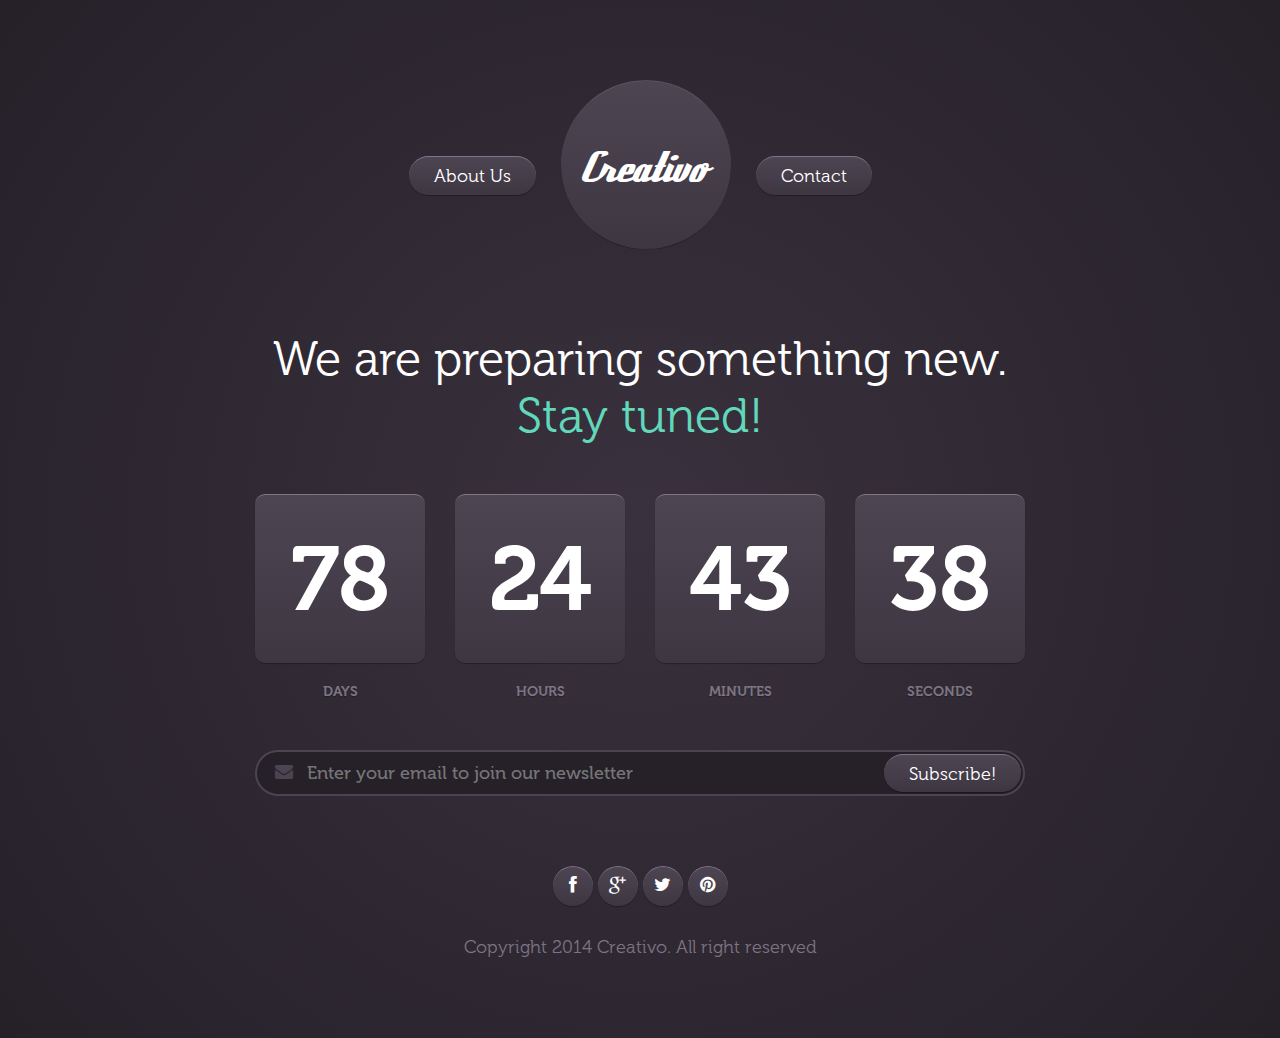
==== index.html @ 31fcd15b "pelucas solidarias1" ====
<!DOCTYPE html>
<html lang="en">
	<head>
		<meta charset="UTF-8">
		<meta http-equiv="X-UA-Compatible" content="IE=edge">
		<meta name="viewport" content="width=device-width, initial-scale=1.0,maximum-scale=1">
		
		<title>Creativo</title>

		<!-- Loading third party fonts -->
		<link href="fonts/font-awesome.min.css" rel="stylesheet" type="text/css">

		<!-- Loading main css file -->
		<link rel="stylesheet" href="style.css">
		
		<!--[if lt IE 9]>
		<script src="js/ie-support/html5.js"></script>
		<script src="js/ie-support/respond.js"></script>
		<![endif]-->

	</head>


	<body>
		
		<div class="site-content">
			
			<header class="site-header">
				<div class="container shrinked">
					<a href="about.html" class="button">About Us</a>
					<h1 class="logo"><a href="index.html">Creativo</a></h1>
					<a href="contact.html" class="button">Contact</a>
				</div>	<!-- .container -->
			</header> <!-- .site-header -->

			<main class="main-content">
				<div class="container shrinked">
					<h1 class="section-title center-aligned">We are preparing something new. <br> <span>Stay tuned!</span></h1>

					<div class="counter-wrap" data-date-target="Feb 31, 2015 10:00:00">
						<div class="counter days">
							<div class="number">78</div>
							<div class="caption">Days</div>
						</div> <!-- .counter -->
						<div class="counter hours">
							<div class="number">24</div>
							<div class="caption">Hours</div>
						</div> <!-- .counter -->
						<div class="counter minutes">
							<div class="number">43</div>
							<div class="caption">Minutes</div>
						</div> <!-- .counter -->
						<div class="counter seconds">
							<div class="number">38</div>
							<div class="caption">Seconds</div>
						</div> <!-- .counter -->
					</div> <!-- .counter-wrap -->

				</div>	<!-- .container -->
			</main> <!-- .main-content -->

			<footer class="site-footer">
				<div class="container shrinked">
					
					<form action="#" class="subscribe-form">
						<input type="text" placeholder="Enter your email to join our newsletter">
						<i class="fa fa-envelope"></i>
						<input type="submit" value="Subscribe!">
					</form> <!-- .subscribe-form -->
					
					<div class="social-links">
						<a href="#"><i class="fa fa-facebook"></i></a>
						<a href="#"><i class="fa fa-google-plus"></i></a>
						<a href="#"><i class="fa fa-twitter"></i></a>
						<a href="#"><i class="fa fa-pinterest"></i></a>
					</div> <!-- .social-links -->

					<div class="colophon">Copyright 2014 Creativo. All right reserved</div>

				</div>	<!-- .container -->
			</footer> <!-- .site-footer -->

		</div>

		<script src="js/jquery-1.11.1.min.js"></script>
		<script src="js/plugins.js"></script>
		<script src="js/app.js"></script>
		
	</body>

</html>
---- style.css ----
/*!
 * Project_Name: Creativo
 * Author: Themezy
 * Email: support@themezy.com
 * Url: http://themezy.com
 */
/*=========================================== 
 * Importing CSS Libraries
 *===========================================*/
article,
aside,
details,
figcaption,
figure,
footer,
header,
hgroup,
nav,
section,
summary {
  display: block; }

audio,
canvas,
video {
  display: inline-block; }

audio:not([controls]) {
  display: none;
  height: 0; }

[hidden], template {
  display: none; }

html {
  background: #fff;
  color: #000;
  -webkit-text-size-adjust: 100%;
  -ms-text-size-adjust: 100%; }

html,
button,
input,
select,
textarea {
  font-family: sans-serif; }

body {
  margin: 0; }

a {
  background: transparent; }
  a:focus {
    outline: thin dotted; }
  a:hover, a:active {
    outline: 0; }

h1 {
  font-size: 2em;
  margin: 0.67em 0; }

h2 {
  font-size: 1.5em;
  margin: 0.83em 0; }

h3 {
  font-size: 1.17em;
  margin: 1em 0; }

h4 {
  font-size: 1em;
  margin: 1.33em 0; }

h5 {
  font-size: 0.83em;
  margin: 1.67em 0; }

h6 {
  font-size: 0.75em;
  margin: 2.33em 0; }

abbr[title] {
  border-bottom: 1px dotted; }

b,
strong {
  font-weight: bold; }

dfn {
  font-style: italic; }

mark {
  background: #ff0;
  color: #000; }

code,
kbd,
pre,
samp {
  font-family: monospace, serif;
  font-size: 1em; }

pre {
  white-space: pre;
  white-space: pre-wrap;
  word-wrap: break-word; }

q {
  quotes: "\201C" "\201D" "\2018" "\2019"; }

q:before,
q:after {
  content: '';
  content: none; }

small {
  font-size: 80%; }

sub,
sup {
  font-size: 75%;
  line-height: 0;
  position: relative;
  vertical-align: baseline; }

sup {
  top: -0.5em; }

sub {
  bottom: -0.25em; }

img {
  border: 0; }

svg:not(:root) {
  overflow: hidden; }

figure {
  margin: 0; }

fieldset {
  border: 1px solid #c0c0c0;
  margin: 0 2px;
  padding: 0.35em 0.625em 0.75em; }

legend {
  border: 0;
  padding: 0;
  white-space: normal; }

button,
input,
select,
textarea {
  font-family: inherit;
  font-size: 100%;
  margin: 0;
  vertical-align: baseline; }

button,
input {
  line-height: normal; }

button,
select {
  text-transform: none; }

button,
html input[type="button"],
input[type="reset"],
input[type="submit"] {
  -webkit-appearance: button;
  cursor: pointer; }

button[disabled],
input[disabled] {
  cursor: default; }

input[type="checkbox"],
input[type="radio"] {
  -moz-box-sizing: border-box;
       box-sizing: border-box;
  padding: 0; }

input[type="search"] {
  -webkit-appearance: textfield;
  -moz-box-sizing: content-box;
  box-sizing: content-box; }

input[type="search"]::-webkit-search-cancel-button,
input[type="search"]::-webkit-search-decoration {
  -webkit-appearance: none; }

button::-moz-focus-inner, input::-moz-focus-inner {
  border: 0;
  padding: 0; }

textarea {
  overflow: auto;
  vertical-align: top; }

table {
  border-collapse: collapse;
  border-spacing: 0; }

*, *:before, *:after {
  -moz-box-sizing: border-box;
       box-sizing: border-box; }

/*
 * Global Styles
 */
body {
  color: #fff;
  font-family: Museo, Raleway, "Open Sans", sans-serif;
  font-size: 18px;
  font-weight: 300;
  line-height: normal;
  background-image: -webkit-radial-gradient(circle, #39323e, #262029);
  background-image: radial-gradient(circle, #39323e, #262029);
  background-size: cover;
  background-atachment: fixed; }

h1, h2, h3, h4, h5, h6 {
  font-weight: 700;
  margin: 0 0 20px; }

hr {
  border: none;
  border-bottom: 1px solid #777; }

ul, ol {
  margin: 0;
  padding-left: 0; }

a {
  text-decoration: none;
  color: #61d8ba; }

address {
  font-style: normal; }

p {
  margin-top: 0; }

form input, form textarea, form select {
  outline: none;
  border: 2px solid #4c4551;
  background: #262029;
  padding: 10px 20px;
  border-radius: 30px; }
form select {
  -webkit-appearance: none;
  -moz-appearance: none;
  appearance: none; }
form textarea {
  resize: vertical; }

.center-aligned {
  text-align: center; }

.right-aligned {
  text-align: right; }

.container.shrinked {
  padding: 0 200px; }
  @media screen and (min-width: 991px) and (max-width: 1200px) {
    .container.shrinked {
      padding: 0 100px; } }
  @media screen and (max-width: 990px) {
    .container.shrinked {
      padding: 0 20px; } }

@font-face {
  font-family: "Deftone Stylus";
  font-weight: normal;
  font-style: normal;
  src: url("fonts/deftone.ttf") format("truetype"); }
@font-face {
  font-family: "Museo";
  font-weight: 300;
  font-style: normal;
  src: url("fonts/Museo300-Regular.otf"); }
@font-face {
  font-family: "Museo";
  font-weight: 500;
  font-style: normal;
  src: url("fonts/Museo500-Regular.otf"); }
@font-face {
  font-family: "Museo";
  font-weight: 700;
  font-style: normal;
  src: url("fonts/Museo700-Regular.otf"); }
/*
 * Reusable Components Style
 */
.button, form input[type="submit"], form button, form input[type="reset"] {
  display: inline-block;
  background-image: -webkit-linear-gradient(#4d4552, #3e3742);
  background-image: linear-gradient(#4d4552, #3e3742);
  padding: 8px 25px;
  border-radius: 20px;
  color: white;
  border-top: 1px solid #817489;
  box-shadow: 0 1px 1px rgba(0, 0, 0, 0.3);
  font-size: 18px;
  font-size: 1em;
  position: relative;
  z-index: 1;
  overlfow: hidden;
  border-left: none;
  border-right: none;
  border-bottom: none;
  outline: none;
  font-weight: 300;
  -webkit-transition: .3s ease;
          transition: .3s ease; }
  .button:focus, form input[type="submit"]:focus, form button:focus, form input[type="reset"]:focus {
    outline: none; }
  .button:hover, form input[type="submit"]:hover, form button:hover, form input[type="reset"]:hover, .button:focus, form input[type="submit"]:focus, form button:focus, form input[type="reset"]:focus {
    background: #61d8ba; }

.container {
  margin-right: auto;
  margin-left: auto;
  padding-left: 15px;
  padding-right: 15px;
  *zoom: 1; }
  .container:after {
    content: " ";
    clear: both;
    display: block;
    overflow: hidden;
    height: 0; }
  @media (min-width: 768px) {
    .container {
      width: 750px; } }
  @media (min-width: 992px) {
    .container {
      width: 970px; } }
  @media (min-width: 1200px) {
    .container {
      width: 1170px; } }

.container-fluid {
  margin-right: auto;
  margin-left: auto;
  padding-left: 15px;
  padding-right: 15px;
  *zoom: 1; }
  .container-fluid:after {
    content: " ";
    clear: both;
    display: block;
    overflow: hidden;
    height: 0; }

.row {
  margin-left: -15px;
  margin-right: -15px;
  *zoom: 1; }
  .row:after {
    content: " ";
    clear: both;
    display: block;
    overflow: hidden;
    height: 0; }

.col-xs-1, .col-sm-1, .col-md-1, .col-lg-1, .col-xs-2, .col-sm-2, .col-md-2, .col-lg-2, .col-xs-3, .col-sm-3, .team, .col-md-3, .col-lg-3, .col-xs-4, .col-sm-4, .col-md-4, .col-lg-4, .col-xs-5, .col-sm-5, .col-md-5, .col-lg-5, .col-xs-6, .team, .col-sm-6, .col-md-6, .col-lg-6, .col-xs-7, .col-sm-7, .col-md-7, .col-lg-7, .col-xs-8, .col-sm-8, .col-md-8, .col-lg-8, .col-xs-9, .col-sm-9, .col-md-9, .col-lg-9, .col-xs-10, .col-sm-10, .col-md-10, .col-lg-10, .col-xs-11, .col-sm-11, .col-md-11, .col-lg-11, .col-xs-12, .col-sm-12, .col-md-12, .col-lg-12 {
  position: relative;
  min-height: 1px;
  padding-left: 15px;
  padding-right: 15px; }

.col-xs-1, .col-xs-2, .col-xs-3, .col-xs-4, .col-xs-5, .col-xs-6, .team, .col-xs-7, .col-xs-8, .col-xs-9, .col-xs-10, .col-xs-11, .col-xs-12 {
  float: left; }

.col-xs-1 {
  width: 8.3333333333%; }

.col-xs-2 {
  width: 16.6666666667%; }

.col-xs-3 {
  width: 25%; }

.col-xs-4 {
  width: 33.3333333333%; }

.col-xs-5 {
  width: 41.6666666667%; }

.col-xs-6, .team {
  width: 50%; }

.col-xs-7 {
  width: 58.3333333333%; }

.col-xs-8 {
  width: 66.6666666667%; }

.col-xs-9 {
  width: 75%; }

.col-xs-10 {
  width: 83.3333333333%; }

.col-xs-11 {
  width: 91.6666666667%; }

.col-xs-12 {
  width: 100%; }

.col-xs-pull-0 {
  right: auto; }

.col-xs-pull-1 {
  right: 8.3333333333%; }

.col-xs-pull-2 {
  right: 16.6666666667%; }

.col-xs-pull-3 {
  right: 25%; }

.col-xs-pull-4 {
  right: 33.3333333333%; }

.col-xs-pull-5 {
  right: 41.6666666667%; }

.col-xs-pull-6 {
  right: 50%; }

.col-xs-pull-7 {
  right: 58.3333333333%; }

.col-xs-pull-8 {
  right: 66.6666666667%; }

.col-xs-pull-9 {
  right: 75%; }

.col-xs-pull-10 {
  right: 83.3333333333%; }

.col-xs-pull-11 {
  right: 91.6666666667%; }

.col-xs-pull-12 {
  right: 100%; }

.col-xs-push-0 {
  left: auto; }

.col-xs-push-1 {
  left: 8.3333333333%; }

.col-xs-push-2 {
  left: 16.6666666667%; }

.col-xs-push-3 {
  left: 25%; }

.col-xs-push-4 {
  left: 33.3333333333%; }

.col-xs-push-5 {
  left: 41.6666666667%; }

.col-xs-push-6 {
  left: 50%; }

.col-xs-push-7 {
  left: 58.3333333333%; }

.col-xs-push-8 {
  left: 66.6666666667%; }

.col-xs-push-9 {
  left: 75%; }

.col-xs-push-10 {
  left: 83.3333333333%; }

.col-xs-push-11 {
  left: 91.6666666667%; }

.col-xs-push-12 {
  left: 100%; }

.col-xs-offset-0 {
  margin-left: 0%; }

.col-xs-offset-1 {
  margin-left: 8.3333333333%; }

.col-xs-offset-2 {
  margin-left: 16.6666666667%; }

.col-xs-offset-3 {
  margin-left: 25%; }

.col-xs-offset-4 {
  margin-left: 33.3333333333%; }

.col-xs-offset-5 {
  margin-left: 41.6666666667%; }

.col-xs-offset-6 {
  margin-left: 50%; }

.col-xs-offset-7 {
  margin-left: 58.3333333333%; }

.col-xs-offset-8 {
  margin-left: 66.6666666667%; }

.col-xs-offset-9 {
  margin-left: 75%; }

.col-xs-offset-10 {
  margin-left: 83.3333333333%; }

.col-xs-offset-11 {
  margin-left: 91.6666666667%; }

.col-xs-offset-12 {
  margin-left: 100%; }

@media (min-width: 768px) {
  .col-sm-1, .col-sm-2, .col-sm-3, .team, .col-sm-4, .col-sm-5, .col-sm-6, .col-sm-7, .col-sm-8, .col-sm-9, .col-sm-10, .col-sm-11, .col-sm-12 {
    float: left; }

  .col-sm-1 {
    width: 8.3333333333%; }

  .col-sm-2 {
    width: 16.6666666667%; }

  .col-sm-3, .team {
    width: 25%; }

  .col-sm-4 {
    width: 33.3333333333%; }

  .col-sm-5 {
    width: 41.6666666667%; }

  .col-sm-6 {
    width: 50%; }

  .col-sm-7 {
    width: 58.3333333333%; }

  .col-sm-8 {
    width: 66.6666666667%; }

  .col-sm-9 {
    width: 75%; }

  .col-sm-10 {
    width: 83.3333333333%; }

  .col-sm-11 {
    width: 91.6666666667%; }

  .col-sm-12 {
    width: 100%; }

  .col-sm-pull-0 {
    right: auto; }

  .col-sm-pull-1 {
    right: 8.3333333333%; }

  .col-sm-pull-2 {
    right: 16.6666666667%; }

  .col-sm-pull-3 {
    right: 25%; }

  .col-sm-pull-4 {
    right: 33.3333333333%; }

  .col-sm-pull-5 {
    right: 41.6666666667%; }

  .col-sm-pull-6 {
    right: 50%; }

  .col-sm-pull-7 {
    right: 58.3333333333%; }

  .col-sm-pull-8 {
    right: 66.6666666667%; }

  .col-sm-pull-9 {
    right: 75%; }

  .col-sm-pull-10 {
    right: 83.3333333333%; }

  .col-sm-pull-11 {
    right: 91.6666666667%; }

  .col-sm-pull-12 {
    right: 100%; }

  .col-sm-push-0 {
    left: auto; }

  .col-sm-push-1 {
    left: 8.3333333333%; }

  .col-sm-push-2 {
    left: 16.6666666667%; }

  .col-sm-push-3 {
    left: 25%; }

  .col-sm-push-4 {
    left: 33.3333333333%; }

  .col-sm-push-5 {
    left: 41.6666666667%; }

  .col-sm-push-6 {
    left: 50%; }

  .col-sm-push-7 {
    left: 58.3333333333%; }

  .col-sm-push-8 {
    left: 66.6666666667%; }

  .col-sm-push-9 {
    left: 75%; }

  .col-sm-push-10 {
    left: 83.3333333333%; }

  .col-sm-push-11 {
    left: 91.6666666667%; }

  .col-sm-push-12 {
    left: 100%; }

  .col-sm-offset-0 {
    margin-left: 0%; }

  .col-sm-offset-1 {
    margin-left: 8.3333333333%; }

  .col-sm-offset-2 {
    margin-left: 16.6666666667%; }

  .col-sm-offset-3 {
    margin-left: 25%; }

  .col-sm-offset-4 {
    margin-left: 33.3333333333%; }

  .col-sm-offset-5 {
    margin-left: 41.6666666667%; }

  .col-sm-offset-6 {
    margin-left: 50%; }

  .col-sm-offset-7 {
    margin-left: 58.3333333333%; }

  .col-sm-offset-8 {
    margin-left: 66.6666666667%; }

  .col-sm-offset-9 {
    margin-left: 75%; }

  .col-sm-offset-10 {
    margin-left: 83.3333333333%; }

  .col-sm-offset-11 {
    margin-left: 91.6666666667%; }

  .col-sm-offset-12 {
    margin-left: 100%; } }
@media (min-width: 992px) {
  .col-md-1, .col-md-2, .col-md-3, .col-md-4, .col-md-5, .col-md-6, .col-md-7, .col-md-8, .col-md-9, .col-md-10, .col-md-11, .col-md-12 {
    float: left; }

  .col-md-1 {
    width: 8.3333333333%; }

  .col-md-2 {
    width: 16.6666666667%; }

  .col-md-3 {
    width: 25%; }

  .col-md-4 {
    width: 33.3333333333%; }

  .col-md-5 {
    width: 41.6666666667%; }

  .col-md-6 {
    width: 50%; }

  .col-md-7 {
    width: 58.3333333333%; }

  .col-md-8 {
    width: 66.6666666667%; }

  .col-md-9 {
    width: 75%; }

  .col-md-10 {
    width: 83.3333333333%; }

  .col-md-11 {
    width: 91.6666666667%; }

  .col-md-12 {
    width: 100%; }

  .col-md-pull-0 {
    right: auto; }

  .col-md-pull-1 {
    right: 8.3333333333%; }

  .col-md-pull-2 {
    right: 16.6666666667%; }

  .col-md-pull-3 {
    right: 25%; }

  .col-md-pull-4 {
    right: 33.3333333333%; }

  .col-md-pull-5 {
    right: 41.6666666667%; }

  .col-md-pull-6 {
    right: 50%; }

  .col-md-pull-7 {
    right: 58.3333333333%; }

  .col-md-pull-8 {
    right: 66.6666666667%; }

  .col-md-pull-9 {
    right: 75%; }

  .col-md-pull-10 {
    right: 83.3333333333%; }

  .col-md-pull-11 {
    right: 91.6666666667%; }

  .col-md-pull-12 {
    right: 100%; }

  .col-md-push-0 {
    left: auto; }

  .col-md-push-1 {
    left: 8.3333333333%; }

  .col-md-push-2 {
    left: 16.6666666667%; }

  .col-md-push-3 {
    left: 25%; }

  .col-md-push-4 {
    left: 33.3333333333%; }

  .col-md-push-5 {
    left: 41.6666666667%; }

  .col-md-push-6 {
    left: 50%; }

  .col-md-push-7 {
    left: 58.3333333333%; }

  .col-md-push-8 {
    left: 66.6666666667%; }

  .col-md-push-9 {
    left: 75%; }

  .col-md-push-10 {
    left: 83.3333333333%; }

  .col-md-push-11 {
    left: 91.6666666667%; }

  .col-md-push-12 {
    left: 100%; }

  .col-md-offset-0 {
    margin-left: 0%; }

  .col-md-offset-1 {
    margin-left: 8.3333333333%; }

  .col-md-offset-2 {
    margin-left: 16.6666666667%; }

  .col-md-offset-3 {
    margin-left: 25%; }

  .col-md-offset-4 {
    margin-left: 33.3333333333%; }

  .col-md-offset-5 {
    margin-left: 41.6666666667%; }

  .col-md-offset-6 {
    margin-left: 50%; }

  .col-md-offset-7 {
    margin-left: 58.3333333333%; }

  .col-md-offset-8 {
    margin-left: 66.6666666667%; }

  .col-md-offset-9 {
    margin-left: 75%; }

  .col-md-offset-10 {
    margin-left: 83.3333333333%; }

  .col-md-offset-11 {
    margin-left: 91.6666666667%; }

  .col-md-offset-12 {
    margin-left: 100%; } }
@media (min-width: 1200px) {
  .col-lg-1, .col-lg-2, .col-lg-3, .col-lg-4, .col-lg-5, .col-lg-6, .col-lg-7, .col-lg-8, .col-lg-9, .col-lg-10, .col-lg-11, .col-lg-12 {
    float: left; }

  .col-lg-1 {
    width: 8.3333333333%; }

  .col-lg-2 {
    width: 16.6666666667%; }

  .col-lg-3 {
    width: 25%; }

  .col-lg-4 {
    width: 33.3333333333%; }

  .col-lg-5 {
    width: 41.6666666667%; }

  .col-lg-6 {
    width: 50%; }

  .col-lg-7 {
    width: 58.3333333333%; }

  .col-lg-8 {
    width: 66.6666666667%; }

  .col-lg-9 {
    width: 75%; }

  .col-lg-10 {
    width: 83.3333333333%; }

  .col-lg-11 {
    width: 91.6666666667%; }

  .col-lg-12 {
    width: 100%; }

  .col-lg-pull-0 {
    right: auto; }

  .col-lg-pull-1 {
    right: 8.3333333333%; }

  .col-lg-pull-2 {
    right: 16.6666666667%; }

  .col-lg-pull-3 {
    right: 25%; }

  .col-lg-pull-4 {
    right: 33.3333333333%; }

  .col-lg-pull-5 {
    right: 41.6666666667%; }

  .col-lg-pull-6 {
    right: 50%; }

  .col-lg-pull-7 {
    right: 58.3333333333%; }

  .col-lg-pull-8 {
    right: 66.6666666667%; }

  .col-lg-pull-9 {
    right: 75%; }

  .col-lg-pull-10 {
    right: 83.3333333333%; }

  .col-lg-pull-11 {
    right: 91.6666666667%; }

  .col-lg-pull-12 {
    right: 100%; }

  .col-lg-push-0 {
    left: auto; }

  .col-lg-push-1 {
    left: 8.3333333333%; }

  .col-lg-push-2 {
    left: 16.6666666667%; }

  .col-lg-push-3 {
    left: 25%; }

  .col-lg-push-4 {
    left: 33.3333333333%; }

  .col-lg-push-5 {
    left: 41.6666666667%; }

  .col-lg-push-6 {
    left: 50%; }

  .col-lg-push-7 {
    left: 58.3333333333%; }

  .col-lg-push-8 {
    left: 66.6666666667%; }

  .col-lg-push-9 {
    left: 75%; }

  .col-lg-push-10 {
    left: 83.3333333333%; }

  .col-lg-push-11 {
    left: 91.6666666667%; }

  .col-lg-push-12 {
    left: 100%; }

  .col-lg-offset-0 {
    margin-left: 0%; }

  .col-lg-offset-1 {
    margin-left: 8.3333333333%; }

  .col-lg-offset-2 {
    margin-left: 16.6666666667%; }

  .col-lg-offset-3 {
    margin-left: 25%; }

  .col-lg-offset-4 {
    margin-left: 33.3333333333%; }

  .col-lg-offset-5 {
    margin-left: 41.6666666667%; }

  .col-lg-offset-6 {
    margin-left: 50%; }

  .col-lg-offset-7 {
    margin-left: 58.3333333333%; }

  .col-lg-offset-8 {
    margin-left: 66.6666666667%; }

  .col-lg-offset-9 {
    margin-left: 75%; }

  .col-lg-offset-10 {
    margin-left: 83.3333333333%; }

  .col-lg-offset-11 {
    margin-left: 91.6666666667%; }

  .col-lg-offset-12 {
    margin-left: 100%; } }
@-ms-viewport {
  width: device-width; }
.visible-xs, .visible-sm, .visible-md, .visible-lg {
  display: none !important; }

.visible-xs-block,
.visible-xs-inline,
.visible-xs-inline-block,
.visible-sm-block,
.visible-sm-inline,
.visible-sm-inline-block,
.visible-md-block,
.visible-md-inline,
.visible-md-inline-block,
.visible-lg-block,
.visible-lg-inline,
.visible-lg-inline-block {
  display: none !important; }

@media (max-width: 767px) {
  .visible-xs {
    display: block !important; }

  table.visible-xs {
    display: table; }

  tr.visible-xs {
    display: table-row !important; }

  th.visible-xs,
  td.visible-xs {
    display: table-cell !important; } }
@media (max-width: 767px) {
  .visible-xs-block {
    display: block !important; } }

@media (max-width: 767px) {
  .visible-xs-inline {
    display: inline !important; } }

@media (max-width: 767px) {
  .visible-xs-inline-block {
    display: inline-block !important; } }

@media (min-width: 768px) and (max-width: 991px) {
  .visible-sm {
    display: block !important; }

  table.visible-sm {
    display: table; }

  tr.visible-sm {
    display: table-row !important; }

  th.visible-sm,
  td.visible-sm {
    display: table-cell !important; } }
@media (min-width: 768px) and (max-width: 991px) {
  .visible-sm-block {
    display: block !important; } }

@media (min-width: 768px) and (max-width: 991px) {
  .visible-sm-inline {
    display: inline !important; } }

@media (min-width: 768px) and (max-width: 991px) {
  .visible-sm-inline-block {
    display: inline-block !important; } }

@media (min-width: 992px) and (max-width: 1199px) {
  .visible-md {
    display: block !important; }

  table.visible-md {
    display: table; }

  tr.visible-md {
    display: table-row !important; }

  th.visible-md,
  td.visible-md {
    display: table-cell !important; } }
@media (min-width: 992px) and (max-width: 1199px) {
  .visible-md-block {
    display: block !important; } }

@media (min-width: 992px) and (max-width: 1199px) {
  .visible-md-inline {
    display: inline !important; } }

@media (min-width: 992px) and (max-width: 1199px) {
  .visible-md-inline-block {
    display: inline-block !important; } }

@media (min-width: 1200px) {
  .visible-lg {
    display: block !important; }

  table.visible-lg {
    display: table; }

  tr.visible-lg {
    display: table-row !important; }

  th.visible-lg,
  td.visible-lg {
    display: table-cell !important; } }
@media (min-width: 1200px) {
  .visible-lg-block {
    display: block !important; } }

@media (min-width: 1200px) {
  .visible-lg-inline {
    display: inline !important; } }

@media (min-width: 1200px) {
  .visible-lg-inline-block {
    display: inline-block !important; } }

@media (max-width: 767px) {
  .hidden-xs {
    display: none !important; } }
@media (min-width: 768px) and (max-width: 991px) {
  .hidden-sm {
    display: none !important; } }
@media (min-width: 992px) and (max-width: 1199px) {
  .hidden-md {
    display: none !important; } }
@media (min-width: 1200px) {
  .hidden-lg {
    display: none !important; } }
.visible-print {
  display: none !important; }

@media print {
  .visible-print {
    display: block !important; }

  table.visible-print {
    display: table; }

  tr.visible-print {
    display: table-row !important; }

  th.visible-print,
  td.visible-print {
    display: table-cell !important; } }
.visible-print-block {
  display: none !important; }
  @media print {
    .visible-print-block {
      display: block !important; } }

.visible-print-inline {
  display: none !important; }
  @media print {
    .visible-print-inline {
      display: inline !important; } }

.visible-print-inline-block {
  display: none !important; }
  @media print {
    .visible-print-inline-block {
      display: inline-block !important; } }

@media print {
  .hidden-print {
    display: none !important; } }
/*
 * Header Styles
 */
.site-header {
  text-align: center;
  padding: 80px 0; }
  @media screen and (max-width: 600px) {
    .site-header a.button {
      font-size: 14px;
      font-size: 0.7777777778em; } }
  @media screen and (max-width: 600px) {
    .site-header {
      white-space: nowrap;
      padding: 50px 0; } }

.logo {
  width: 170px;
  height: 170px;
  border-radius: 50%;
  text-align: center;
  display: inline-block;
  background-color: #4d4552;
  background-image: -webkit-linear-gradient(#4d4552, #3e3742);
  background-image: linear-gradient(#4d4552, #3e3742);
  padding-top: 60px;
  margin: 0 20px;
  font-family: "Deftone Stylus", Georgia, serif;
  font-weight: normal;
  font-size: 48px;
  font-size: 2.6666666667em;
  -webkit-transition: .3s ease;
          transition: .3s ease;
  text-indent: -10px;
  border-top: 1px solid rgba(255, 255, 255, 0.1);
  border-bottom: 1px solid rgba(0, 0, 0, 0.4); }
  @media screen and (max-width: 600px) {
    .logo {
      width: 130px;
      height: 130px;
      margin: 0 10px;
      padding-top: 40px;
      font-size: 40px;
      font-size: 2.2222222222em; } }
  .logo:hover {
    box-shadow: inset 0 0 0 100px #61d8ba; }
  .logo a {
    display: block;
    color: white; }

.section-title {
  font-size: 48px;
  font-size: 2.6666666667em;
  font-weight: 300; }
  .section-title span {
    color: #61d8ba; }

.counter-wrap {
  margin: 50px -15px;
  *zoom: 1; }
  .counter-wrap:after {
    content: " ";
    clear: both;
    display: block;
    overflow: hidden;
    height: 0; }
  .counter-wrap .counter {
    width: 25%;
    padding: 0 15px;
    float: left; }
    @media screen and (max-width: 600px) {
      .counter-wrap .counter {
        padding: 0 5px; } }
  .counter-wrap .number {
    border-radius: 10px;
    background-image: -webkit-linear-gradient(#4d4552, #3e3742);
    background-image: linear-gradient(#4d4552, #3e3742);
    border-top: 1px solid #817489;
    box-shadow: 0 1px 1px rgba(0, 0, 0, 0.3);
    text-align: center;
    font-size: 90px;
    font-size: 5em;
    font-weight: 700;
    padding: 30px 0;
    margin-bottom: 20px; }
    @media screen and (max-width: 990px) {
      .counter-wrap .number {
        font-size: 70px;
        font-size: 3.8888888889em; } }
    @media screen and (max-width: 480px) {
      .counter-wrap .number {
        font-size: 40px;
        font-size: 2.2222222222em; } }
  .counter-wrap .caption {
    text-align: center;
    text-transform: uppercase;
    color: #7d7482;
    font-weight: 700;
    font-size: 14px;
    font-size: 0.7777777778em;
    text-shadow: 0 1px 1px rgba(0, 0, 0, 0.3); }

.entry-content {
  margin-bottom: 30px;
  line-height: 36px; }

.team-section {
  padding: 30px 0; }

.team {
  text-align: center;
  margin-bottom: 30px; }
  @media screen and (max-width: 480px) {
    .team {
      width: 100%; } }
  .team .team-image {
    border-radius: 50%;
    border: 10px solid #7d7482;
    box-shadow: 0 -1px 1px rgba(255, 255, 255, 0.8), 0 1px 1px rgba(0, 0, 0, 0.6);
    margin-bottom: 10px; }
  .team .team-name {
    color: #7d7482;
    font-size: 14px;
    font-size: 0.7777777778em;
    text-transform: uppercase; }

.contact-section {
  margin-bottom: 50px; }

.contact-form {
  *zoom: 1; }
  .contact-form:after {
    content: " ";
    clear: both;
    display: block;
    overflow: hidden;
    height: 0; }
  .contact-form .control {
    margin-bottom: 10px;
    position: relative; }
    .contact-form .control .fa {
      color: #7d7482;
      -webkit-transition: 0.3s ease;
              transition: 0.3s ease; }
    .contact-form .control input, .contact-form .control textarea {
      width: 100%;
      padding-left: 50px;
      color: #61d8ba;
      -webkit-transition: .3s ease;
              transition: .3s ease; }
      .contact-form .control input:focus, .contact-form .control input:hover, .contact-form .control textarea:focus, .contact-form .control textarea:hover {
        border-color: #61d8ba; }
        .contact-form .control input:focus + .fa, .contact-form .control input:hover + .fa, .contact-form .control textarea:focus + .fa, .contact-form .control textarea:hover + .fa {
          color: #61d8ba; }
    .contact-form .control textarea {
      min-height: 160px;
      resize: vertical; }
    .contact-form .control .fa {
      position: absolute;
      left: 20px;
      top: 13px; }

/*
 * Footer Styles
 */
.site-footer {
  text-align: center;
  padding-bottom: 80px; }

.subscribe-form {
  position: relative;
  margin-bottom: 70px; }
  .subscribe-form input[type="text"], .subscribe-form input[type="email"] {
    width: 100%;
    padding: 10px 100px 10px 50px;
    border: 2px solid #4c4551;
    border-radius: 25px;
    color: white;
    background-color: #262029;
    font-size: 18px;
    font-size: 1em;
    -webkit-transition: .3s ease;
            transition: .3s ease; }
    .subscribe-form input[type="text"]:focus, .subscribe-form input[type="text"]:active, .subscribe-form input[type="email"]:focus, .subscribe-form input[type="email"]:active {
      border-color: #61d8ba; }
      .subscribe-form input[type="text"]:focus ~ .fa, .subscribe-form input[type="text"]:active ~ .fa, .subscribe-form input[type="email"]:focus ~ .fa, .subscribe-form input[type="email"]:active ~ .fa {
        color: #61d8ba; }
  .subscribe-form .fa {
    position: absolute;
    left: 20px;
    top: 13px;
    color: #4c4551;
    -webkit-transition: .3s ease;
            transition: .3s ease; }
  .subscribe-form input[type="submit"] {
    position: absolute;
    top: 4px;
    bottom: 4px;
    right: 4px; }

.social-links {
  margin-bottom: 30px; }
  .social-links a {
    width: 40px;
    height: 40px;
    border-radius: 50%;
    background-image: -webkit-linear-gradient(#4d4552, #3e3742);
    background-image: linear-gradient(#4d4552, #3e3742);
    display: inline-block;
    color: white;
    border-top: 1px solid #817489;
    box-shadow: 0 1px 1px rgba(0, 0, 0, 0.3);
    padding-top: 7px;
    font-size: 18px;
    font-size: 1em;
    -webkit-transition: .3s ease;
            transition: .3s ease; }
    .social-links a:hover, .social-links a:focus {
      background: #61d8ba; }

.colophon {
  color: #7d7482; }
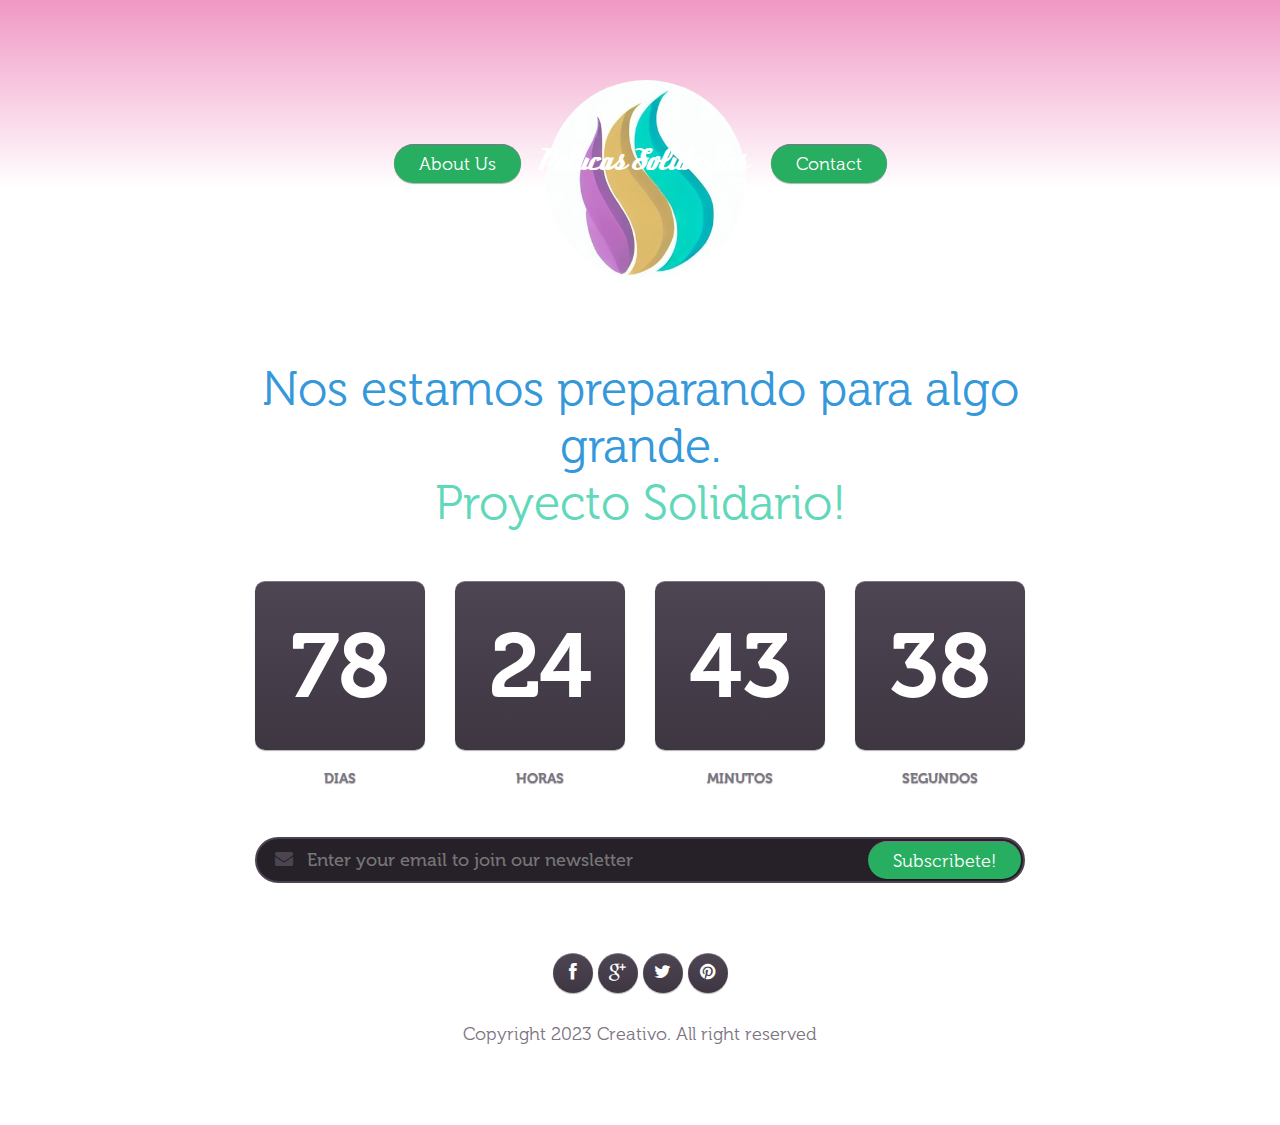
==== commit 882a04fa: "aupdate" ====
--- a/index.html
+++ b/index.html
@@ -28,31 +28,31 @@
 			<header class="site-header">
 				<div class="container shrinked">
 					<a href="about.html" class="button">About Us</a>
-					<h1 class="logo"><a href="index.html">Creativo</a></h1>
+					<h1 class="logo"><a href="index.html"> Pelucas Solidarias</a></h1>
 					<a href="contact.html" class="button">Contact</a>
 				</div>	<!-- .container -->
 			</header> <!-- .site-header -->
 
 			<main class="main-content">
 				<div class="container shrinked">
-					<h1 class="section-title center-aligned">We are preparing something new. <br> <span>Stay tuned!</span></h1>
+					<h1 class="section-title center-aligned">Nos estamos preparando para algo grande. <br> <span>Proyecto Solidario!</span></h1>
 
-					<div class="counter-wrap" data-date-target="Feb 31, 2015 10:00:00">
+					<div class="counter-wrap" data-date-target="Sep 15, 2023 18:00:00">
 						<div class="counter days">
 							<div class="number">78</div>
-							<div class="caption">Days</div>
+							<div class="caption">Dias</div>
 						</div> <!-- .counter -->
 						<div class="counter hours">
 							<div class="number">24</div>
-							<div class="caption">Hours</div>
+							<div class="caption">Horas</div>
 						</div> <!-- .counter -->
 						<div class="counter minutes">
 							<div class="number">43</div>
-							<div class="caption">Minutes</div>
+							<div class="caption">Minutos</div>
 						</div> <!-- .counter -->
 						<div class="counter seconds">
 							<div class="number">38</div>
-							<div class="caption">Seconds</div>
+							<div class="caption">Segundos</div>
 						</div> <!-- .counter -->
 					</div> <!-- .counter-wrap -->
 
@@ -65,7 +65,7 @@
 					<form action="#" class="subscribe-form">
 						<input type="text" placeholder="Enter your email to join our newsletter">
 						<i class="fa fa-envelope"></i>
-						<input type="submit" value="Subscribe!">
+						<input type="submit" value="Subscribete!">
 					</form> <!-- .subscribe-form -->
 					
 					<div class="social-links">
@@ -75,7 +75,7 @@
 						<a href="#"><i class="fa fa-pinterest"></i></a>
 					</div> <!-- .social-links -->
 
-					<div class="colophon">Copyright 2014 Creativo. All right reserved</div>
+					<div class="colophon">Copyright 2023 Creativo. All right reserved</div>
 
 				</div>	<!-- .container -->
 			</footer> <!-- .site-footer -->
--- a/style.css
+++ b/style.css
@@ -33,7 +33,7 @@
   display: none; }
 
 html {
-  background: #fff;
+  background: #f0f0f0; 
   color: #000;
   -webkit-text-size-adjust: 100%;
   -ms-text-size-adjust: 100%; }
@@ -211,23 +211,24 @@
  * Global Styles
  */
 body {
-  color: #fff;
+  color: #333; /* Dark gray text  61d8ba */
   font-family: Museo, Raleway, "Open Sans", sans-serif;
   font-size: 18px;
   font-weight: 300;
   line-height: normal;
-  background-image: -webkit-radial-gradient(circle, #39323e, #262029);
-  background-image: radial-gradient(circle, #39323e, #262029);
+  background-image: linear-gradient(to bottom, #f098c4, #fff,#fff, #fff,#fff,#fff,  #fff);
   background-size: cover;
   background-atachment: fixed; }
 
 h1, h2, h3, h4, h5, h6 {
   font-weight: 700;
-  margin: 0 0 20px; }
+  margin: 0 0 20px; 
+  color: #3498db; /* Blue heading text color */
+}
 
 hr {
   border: none;
-  border-bottom: 1px solid #777; }
+  border-bottom: 1px solid #3498db; /* Blue horizontal rule */ }
 
 ul, ol {
   margin: 0;
@@ -235,7 +236,7 @@
 
 a {
   text-decoration: none;
-  color: #61d8ba; }
+  color: #27ae60; /* Green link color */}
 
 address {
   font-style: normal; }
@@ -245,8 +246,9 @@
 
 form input, form textarea, form select {
   outline: none;
-  border: 2px solid #4c4551;
-  background: #262029;
+  border: 2px solid #3498db; /* Blue border for input elements */
+  background: #fff; /* White background for input elements */
+  color: #333; /* Dark gray text for input elements */
   padding: 10px 20px;
   border-radius: 30px; }
 form select {
@@ -296,8 +298,7 @@
  */
 .button, form input[type="submit"], form button, form input[type="reset"] {
   display: inline-block;
-  background-image: -webkit-linear-gradient(#4d4552, #3e3742);
-  background-image: linear-gradient(#4d4552, #3e3742);
+  background-color: #27ae60; /* Green button background */
   padding: 8px 25px;
   border-radius: 20px;
   color: white;
@@ -1179,15 +1180,16 @@
       white-space: nowrap;
       padding: 50px 0; } }
 
-.logo {
-  width: 170px;
-  height: 170px;
+/*.logo {
+  width: 200px;
+  height: 200px;
   border-radius: 50%;
   text-align: center;
   display: inline-block;
   background-color: #4d4552;
   background-image: -webkit-linear-gradient(#4d4552, #3e3742);
   background-image: linear-gradient(#4d4552, #3e3742);
+  
   padding-top: 60px;
   margin: 0 20px;
   font-family: "Deftone Stylus", Georgia, serif;
@@ -1198,7 +1200,8 @@
           transition: .3s ease;
   text-indent: -10px;
   border-top: 1px solid rgba(255, 255, 255, 0.1);
-  border-bottom: 1px solid rgba(0, 0, 0, 0.4); }
+   } */
+   /*
   @media screen and (max-width: 600px) {
     .logo {
       width: 130px;
@@ -1211,7 +1214,69 @@
     box-shadow: inset 0 0 0 100px #61d8ba; }
   .logo a {
     display: block;
-    color: white; }
+    color: white; } */
+
+    .logo {
+      text-indent: -10px;
+      width: 200px;
+      height: 200px;
+      border-radius: 50%;
+      text-align: center;
+      display: inline-block;
+      background-color: #4d4552;
+      margin: 0 20px;
+      font-family: "Deftone Stylus", Georgia, serif;
+      font-weight: normal;
+      font-size: 38px;
+      font-size: 1.899999em;
+      text-align: center;
+      padding-top: 60px;
+      -webkit-transition: .3s ease;
+      transition: .3s ease;
+      border-top: 1px solid rgba(255, 255, 255, 0.1);
+      background-image: url('images/Imagen3.jpg'); /* Reemplaza 'ruta_de_tu_imagen.jpg' con la ruta de tu imagen */
+      background-size: cover; /* Ajusta el tamaño de la imagen de fondo */
+      background-position: center; /* Centra la imagen de fondo */
+    }
+    
+    @media screen and (max-width: 600px) {
+      .logo {
+        width: 130px;
+        height: 130px;
+        margin: 0 10px;
+        font-size: 40px;
+        font-size: 2.2222222222em;
+      }
+    }
+    
+    .logo:hover {
+      box-shadow: inset 0 0 0 100px #61d8ba;
+    }
+    
+    .logo a {
+      display: block;
+      color: white;
+    }
+    
+    
+    .logo:hover {
+      box-shadow: inset 0 0 0 100px #61d8ba;
+    }
+    
+    .logo a {
+      display: block;
+      color: white;
+    }
+    
+    
+    .logo:hover {
+      box-shadow: inset 0 0 0 100px #61d8ba;
+    }
+    
+    .logo a {
+      display: block;
+      color: white;
+    }
 
 .section-title {
   font-size: 48px;
@@ -1219,7 +1284,9 @@
   font-weight: 300; }
   .section-title span {
     color: #61d8ba; }
-
+.number  {
+  color: #ffffff;
+}
 .counter-wrap {
   margin: 50px -15px;
   *zoom: 1; }
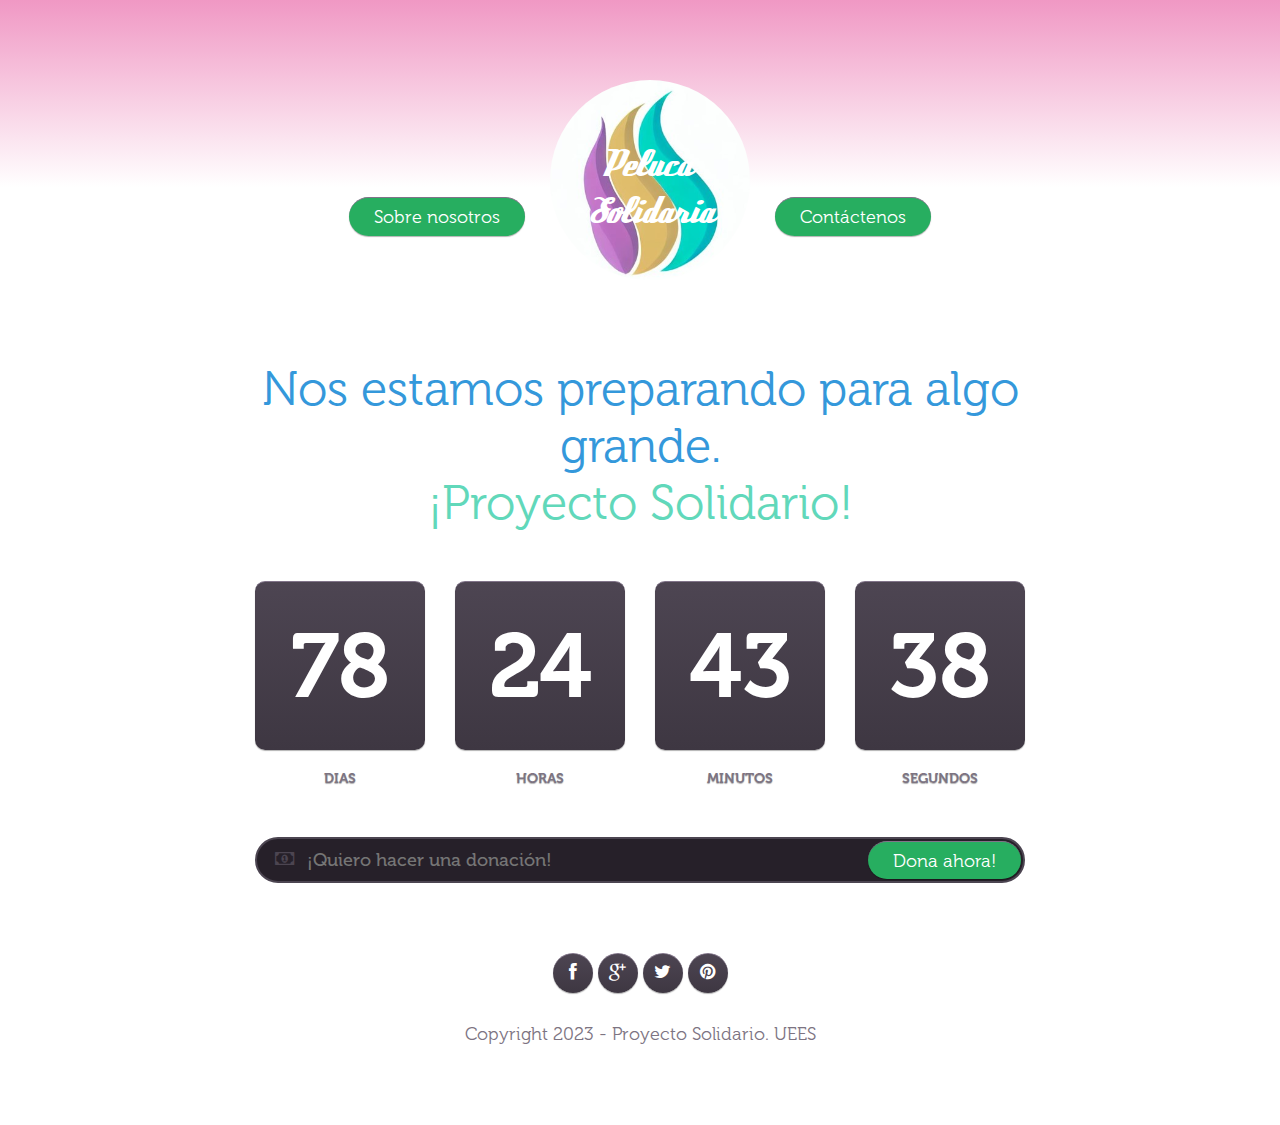
==== commit 3d3f5adf: "web update" ====
--- a/index.html
+++ b/index.html
@@ -27,15 +27,15 @@
 			
 			<header class="site-header">
 				<div class="container shrinked">
-					<a href="about.html" class="button">About Us</a>
-					<h1 class="logo"><a href="index.html"> Pelucas Solidarias</a></h1>
-					<a href="contact.html" class="button">Contact</a>
+					<a href="about.html" class="button">Sobre nosotros</a>
+					<h1 class="logo"><a href="index.html">Peluca Solidaria</a></h1>
+					<a href="contact.html" class="button">Contáctenos</a>
 				</div>	<!-- .container -->
 			</header> <!-- .site-header -->
 
 			<main class="main-content">
 				<div class="container shrinked">
-					<h1 class="section-title center-aligned">Nos estamos preparando para algo grande. <br> <span>Proyecto Solidario!</span></h1>
+					<h1 class="section-title center-aligned">Nos estamos preparando para algo grande. <br> <span>¡Proyecto Solidario!</span></h1>
 
 					<div class="counter-wrap" data-date-target="Sep 15, 2023 18:00:00">
 						<div class="counter days">
@@ -62,10 +62,10 @@
 			<footer class="site-footer">
 				<div class="container shrinked">
 					
-					<form action="#" class="subscribe-form">
-						<input type="text" placeholder="Enter your email to join our newsletter">
-						<i class="fa fa-envelope"></i>
-						<input type="submit" value="Subscribete!">
+					<form action="contact.html" class="subscribe-form">
+						<input type="text" placeholder="¡Quiero hacer una donación!" disabled >
+						<i class="fa fa-money"></i>
+						<input type="submit" value="Dona ahora!">
 					</form> <!-- .subscribe-form -->
 					
 					<div class="social-links">
@@ -75,7 +75,7 @@
 						<a href="#"><i class="fa fa-pinterest"></i></a>
 					</div> <!-- .social-links -->
 
-					<div class="colophon">Copyright 2023 Creativo. All right reserved</div>
+					<div class="colophon">Copyright 2023 - Proyecto Solidario. UEES</div>
 
 				</div>	<!-- .container -->
 			</footer> <!-- .site-footer -->
--- a/style.css
+++ b/style.css
@@ -1228,7 +1228,7 @@
       font-family: "Deftone Stylus", Georgia, serif;
       font-weight: normal;
       font-size: 38px;
-      font-size: 1.899999em;
+      font-size: 2.3em;
       text-align: center;
       padding-top: 60px;
       -webkit-transition: .3s ease;
@@ -1452,3 +1452,30 @@
 
 .colophon {
   color: #7d7482; }
+
+/* Estilos del slider */
+.swiper {
+  width: 100%;
+  height: 400px; /* Altura deseada del slider */
+}
+
+.swiper-slide {
+  text-align: center;
+  font-size: 18px;
+  background: #fff;
+  display: flex;
+  justify-content: center;
+  align-items: center;
+}
+
+/* Estilos opcionales para la paginación */
+.swiper-pagination {
+  margin-top: 10px;
+  text-align: center;
+}
+
+.img {
+  width: 100%; /* Establece el ancho de la imagen al 100% del contenedor */
+  height: auto; /* Permite que la altura se ajuste automáticamente para mantener la proporción original de la imagen */
+  border-radius: 10%;
+}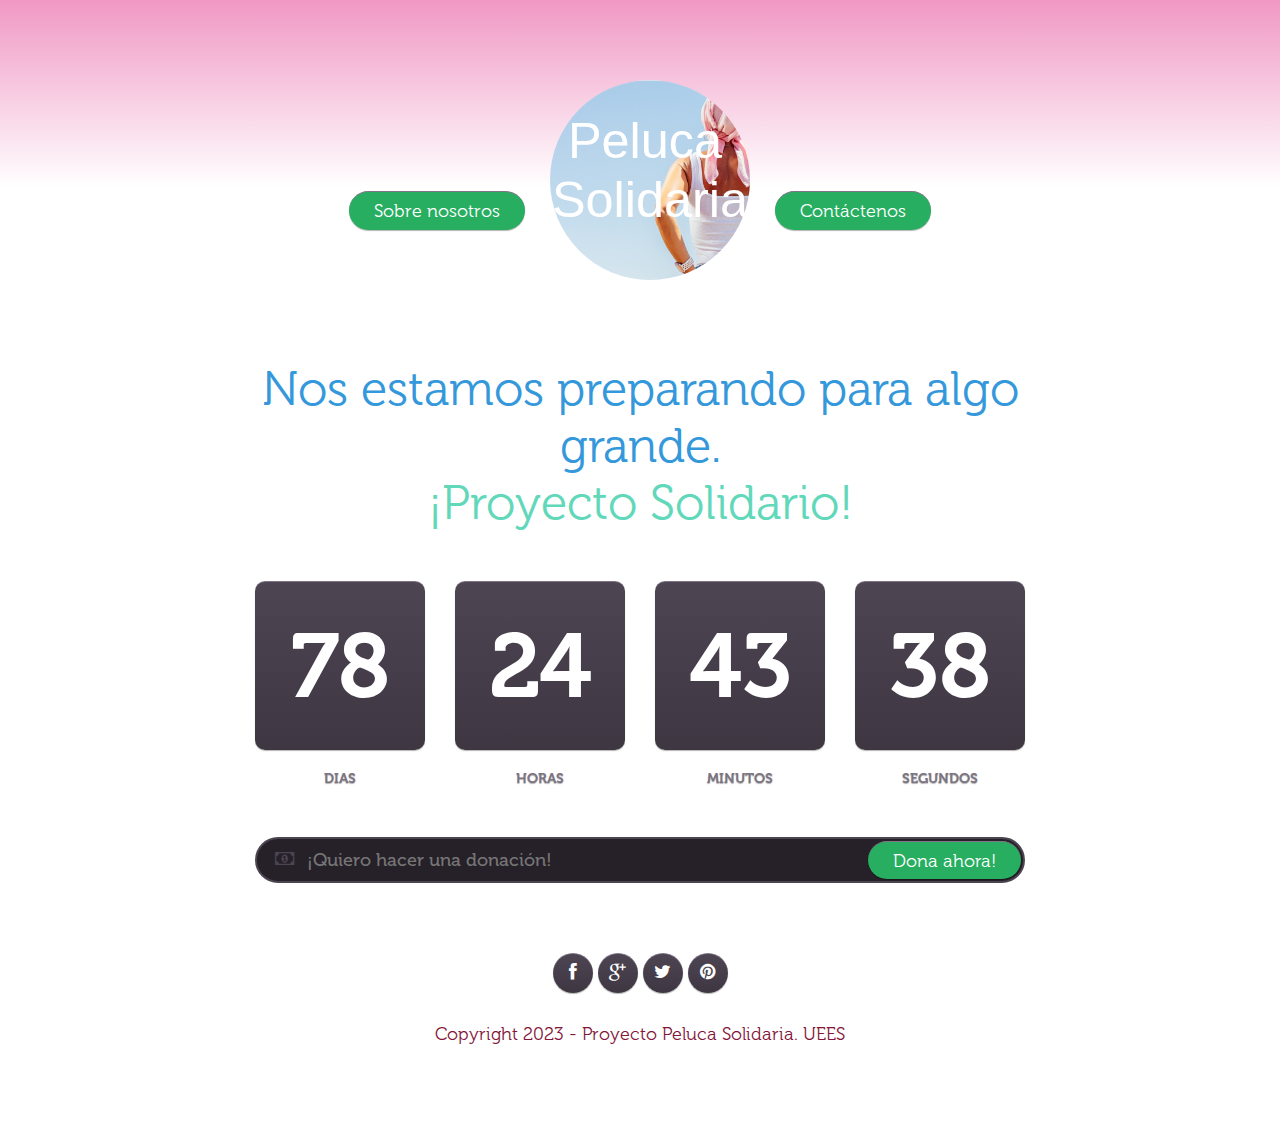
==== commit b4aece7e: "fuente" ====
--- a/index.html
+++ b/index.html
@@ -9,6 +9,8 @@
 
 		<!-- Loading third party fonts -->
 		<link href="fonts/font-awesome.min.css" rel="stylesheet" type="text/css">
+		
+
 
 		<!-- Loading main css file -->
 		<link rel="stylesheet" href="style.css">
@@ -75,7 +77,7 @@
 						<a href="#"><i class="fa fa-pinterest"></i></a>
 					</div> <!-- .social-links -->
 
-					<div class="colophon">Copyright 2023 - Proyecto Solidario. UEES</div>
+					<div class="colophon">Copyright 2023 - Proyecto Peluca Solidaria. UEES</div>
 
 				</div>	<!-- .container -->
 			</footer> <!-- .site-footer -->
--- a/style.css
+++ b/style.css
@@ -7,6 +7,7 @@
 /*=========================================== 
  * Importing CSS Libraries
  *===========================================*/
+ @import url('https://fonts.cdnfonts.com/css/dancing-script-ot');
 article,
 aside,
 details,
@@ -333,6 +334,28 @@
     display: block;
     overflow: hidden;
     height: 0; }
+    @media (max-width: 600px) {
+      /* Cambia la dirección de flexbox a columna y centra verticalmente los elementos solo en dispositivos móviles */
+      .container {
+        display: flex;
+        flex-direction: column;
+        align-items: center;
+        max-width: 100%;
+        padding: 20px 0;
+      }
+    
+      /* Estilos específicos para los botones dentro del .container en dispositivos móviles */
+      .site-header a.button,
+      .site-header .logo {
+        margin: 10px 0; /* Añade margen entre los botones y el texto */
+        text-align: center; /* Centra horizontalmente el texto */
+        font-size: 24px;
+        overflow: hidden;
+      }
+    }
+    @media (min-width: 700px) {
+      .container {
+        width: 500px; } }
   @media (min-width: 768px) {
     .container {
       width: 750px; } }
@@ -1180,41 +1203,7 @@
       white-space: nowrap;
       padding: 50px 0; } }
 
-/*.logo {
-  width: 200px;
-  height: 200px;
-  border-radius: 50%;
-  text-align: center;
-  display: inline-block;
-  background-color: #4d4552;
-  background-image: -webkit-linear-gradient(#4d4552, #3e3742);
-  background-image: linear-gradient(#4d4552, #3e3742);
-  
-  padding-top: 60px;
-  margin: 0 20px;
-  font-family: "Deftone Stylus", Georgia, serif;
-  font-weight: normal;
-  font-size: 48px;
-  font-size: 2.6666666667em;
-  -webkit-transition: .3s ease;
-          transition: .3s ease;
-  text-indent: -10px;
-  border-top: 1px solid rgba(255, 255, 255, 0.1);
-   } */
-   /*
-  @media screen and (max-width: 600px) {
-    .logo {
-      width: 130px;
-      height: 130px;
-      margin: 0 10px;
-      padding-top: 40px;
-      font-size: 40px;
-      font-size: 2.2222222222em; } }
-  .logo:hover {
-    box-shadow: inset 0 0 0 100px #61d8ba; }
-  .logo a {
-    display: block;
-    color: white; } */
+
 
     .logo {
       text-indent: -10px;
@@ -1225,16 +1214,17 @@
       display: inline-block;
       background-color: #4d4552;
       margin: 0 20px;
-      font-family: "Deftone Stylus", Georgia, serif;
+      font-family: 'Dancing Script OT', sans-serif;
+                                                
       font-weight: normal;
-      font-size: 38px;
-      font-size: 2.3em;
+
+      font-size: 2.8em;
       text-align: center;
-      padding-top: 60px;
+      padding-top: 30px;
       -webkit-transition: .3s ease;
       transition: .3s ease;
       border-top: 1px solid rgba(255, 255, 255, 0.1);
-      background-image: url('images/Imagen3.jpg'); /* Reemplaza 'ruta_de_tu_imagen.jpg' con la ruta de tu imagen */
+      background-image: url('images/R\ \(1\).jpeg'); /* Reemplaza 'ruta_de_tu_imagen.jpg' con la ruta de tu imagen */
       background-size: cover; /* Ajusta el tamaño de la imagen de fondo */
       background-position: center; /* Centra la imagen de fondo */
     }
@@ -1451,7 +1441,7 @@
       background: #61d8ba; }
 
 .colophon {
-  color: #7d7482; }
+  color: #841639; }
 
 /* Estilos del slider */
 .swiper {
